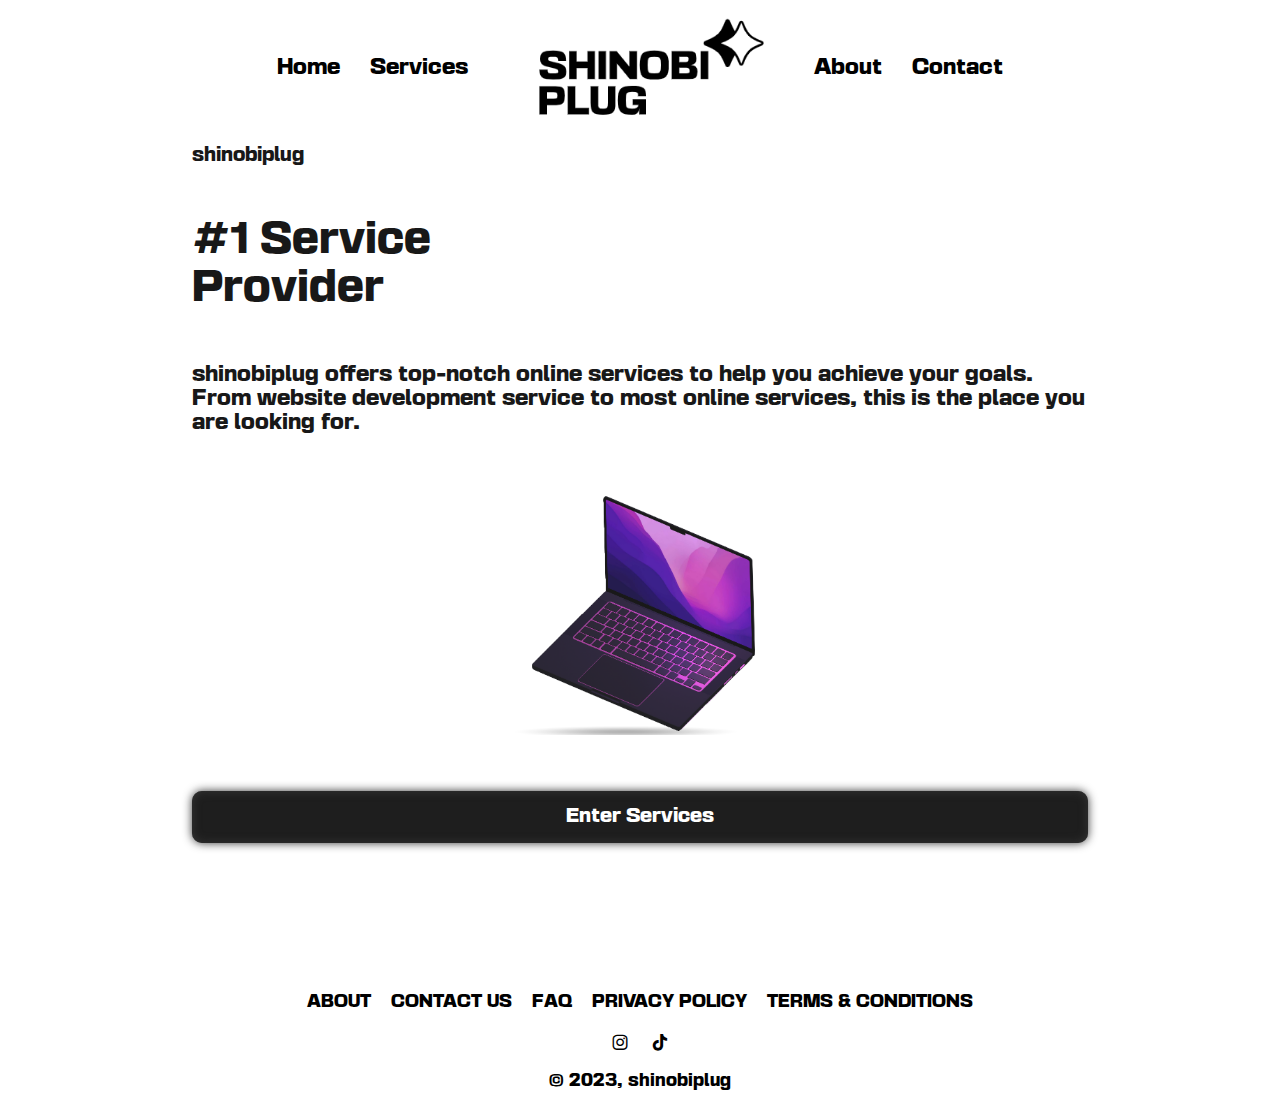
==== index.html @ 24d2e48c "üpdate" ====
<!DOCTYPE html>
<html lang="en">
<head>
    <title>shinobiplug.com | The Best Plug For Edgy Websites</title>
    <meta charset="UTF-8">
    <meta http-equiv="X-UA-Compatible" content="IE=edge">
    <meta name="viewport" content="width=device-width, initial-scale=1.0">
    <meta name="description" content="Meet shinobiplug's team now and start creating aesthetically pleasing websites!">
    <link href="https://cdn.jsdelivr.net/npm/bootstrap@5.3.0-alpha3/dist/css/bootstrap.min.css" rel="stylesheet" integrity="sha384-KK94CHFLLe+nY2dmCWGMq91rCGa5gtU4mk92HdvYe+M/SXH301p5ILy+dN9+nJOZ" crossorigin="anonymous">
    <link rel="stylesheet" href="css/style.css" />
    <link rel="stylesheet" href="css/sidenav.css" />
    <link href='https://unpkg.com/boxicons@2.1.4/css/boxicons.min.css' rel='stylesheet'>
    <link rel="shortcut icon" href="assets/favicon/favicon-32x32.png" type="image/x-icon">
    <script defer src="js/main.js"></script>
    <style>* {font-family: 'basement';}</style>
</head>
<body>

<!-- 

        
      _     _             _     _       _              
  ___| |__ (_)_ __   ___ | |__ (_)_ __ | |_   _  __ _  
 / __| '_ \| | '_ \ / _ \| '_ \| | '_ \| | | | |/ _` | 
 \__ \ | | | | | | | (_) | |_) | | |_) | | |_| | (_| | 
 |___/_| |_|_|_| |_|\___/|_.__/|_| .__/|_|\__,_|\__, | 
                                 |_|            |___/  


-->

    <header>
        <nav>
            <ul>
                <li>
                    <a href="index.html">Home</a>
                </li>
                <li>
                    <a href="services.html">Services</a>
                </li>

                <img src="./assets/logos/pngs/shinobiplug-white.png" alt="" class="brandlogo">

                <li>
                    <a href="about.html">About</a>
                </li>
                <li>
                    <a href="contact.html">Contact</a>
                </li>
            </ul>
        </nav>
    </header>

    <div class="mobile">
        <span class="hamburger" onclick="openNav()">&#9776;</span>
        <img src="./assets/logos/pngs/shinobiplug-white.png" alt="" class="mobile-brandlogo">
        <div id="mySidenav" class="sidenav">
          <a class="closebtn" style="cursor: pointer" onclick="closeNav()">&times;</a>
          <a href="index.html">Home</a>
          <a href="services.html">Services</a>
          <a href="about.html">About</a>
          <a href="contact.html">Contact</a>
        </div>
    </div>

    <div class="home-layout">
        <div class="home-item">
            <div class="home-title">shinobiplug</div>
            <h1 class="home-heading">#1 Service <br /> Provider</h1>
            <p class="home-text">shinobiplug offers top-notch online services to help you
                achieve your goals. From website development service to most online services, 
                this is the place you are looking for.
            </p>
        </div>
        <div class="home-item home-floating mobile-disabled">
            <img src="./assets/images/macbook.png" alt="" class="image-resize" style="object-fit: contain;" />
        </div>
        <a class="homelink" href="services.html">Enter Services</a>
     </div>

     <footer>
        <div class="footer-links">
            <a href="about.html">ABOUT</a>
            <a href="contact.html">CONTACT US</a>
            <a href="#">FAQ</a>
            <a href="#">PRIVACY POLICY</a>
            <a href="#">TERMS & CONDITIONS</a>
        </div>

        <div class="footer-socials">
            <i class='bx bxl-instagram' onclick="openIG()"></i>
            <i class='bx bxl-tiktok' onclick="openTikTok()"></i>
        </div>

        <div class="footer-rights">
            © 2023, shinobiplug
        </div>

        <br>
    </footer>

    <script>
    function clicked() {
        var xhr = new XMLHttpRequest();
        xhr.open("GET", "https://api.countapi.xyz/hit/shinobiplug");
        xhr.responseType = "json";
        xhr.onload = function() {
            console.log(`This Website has been visited ${this.response.value} times!`);
        }
        xhr.send();
    }
    clicked();
    </script>
</body>
</html>
---- css/style.css ----
@font-face {
    font-family: 'basement';
    src: url(../fonts/basement.otf);
}

:root {
    --black-alternative: #24252a; 
    --black: black;
    --white: white;
    --green: rgb(0, 222, 0);
}

.helper {
    border: 2px solid blue
}

* {
    box-sizing: border-box;
    margin: 0;
    padding: 0;
}

a {
    text-decoration: none;
    color: var(--black);
}

li {
    list-style: none;
}

button {
    font-family: 'basement';
}

html {
    font-family: 'basement';
    font-size: 20px;
}

html::-webkit-scrollbar {
    width: 0.5rem;
}

html::-webkit-scrollbar-track {
    background: var(--black-alternative);
}

html::-webkit-scrollbar-thumb {
    background: var(--white);
    border-radius: 5rem;
}

body {
    width: 100%;
    height: 100vh;
}

.bg {
    width: 100vw;
    height: 100vh;
    object-fit: cover;
    position: fixed;
    left: 0;
    right: 0;
    top: 0;
    bottom: 0;
    z-index: -1;
}

header {
    width: 100%;
    height: 15vh;

    display: flex;
    justify-content: center;
    align-items: center;
}

@media all and (max-width: 768px) {
    header {
        display: none;
    }
}

header nav ul {
    display: flex;
    align-items: center;
    gap: 30px;
}

.brandlogo {
    height: 15vh;
}

.mobile-brandlogo {
    width: 100%;
    height: 15vh;
    object-fit: contain;
}

.homelink {
    padding: 15px 30px;
    font-size: 18px;
    outline: none;
    border: none;
    border-radius: 10px;
    transition: 0.5s;
    background: #1e1e1e;
    color: white;
    box-shadow: 0 0 10px #363636, inset 0 0 10px #363636;
    cursor: pointer;
  
    display: flex;
    justify-content: center;
    align-items: center;
  }
  
  .homelink:hover {
    animation: a 0.5s 1 linear;
  }
  
  @keyframes a {
    0% {
      transform: scale(0.7, 1.3);
    }
  
    25% {
      transform: scale(1.3, 0.7);
    }
  
    50% {
      transform: scale(0.7, 1.3);
    }
  
    75% {
      transform: scale(1.3, 0.7);
    }
  
    100% {
      transform: scale(1, 1);
    }
  }
  
  .home-layout {
  display: grid;
  grid-template-columns: repeat(2, 1fr);
  grid-auto-flow: auto;
  gap: 50px;
  margin: 0 auto;
  width: 70%;
  margin-top: 60px;
  }
  
  @media screen and (max-width: 1280px) {
  .home-layout {
      grid-template-columns: 1fr;
      margin-top: 10px;
  }
  }
  
  .home-floating {
  width: 100%;
  height: max-content;
  transform: translatey(0px);
  animation: shinobiwave 6s ease-in-out infinite;
  }
  
  @keyframes shinobiwave {
  0% {
  transform: translatey(0px);
  }
  50% {
  transform: translatey(+50px);
  }
  100% {
  transform: translatey(0px);
  }
  }
  
  .home-item {
  background-color: transparent;
  opacity: 0.9;
  height: max-content;
  border-radius: 20px;
  }
  
  .home-image {
  width: 100%;
  height: 150px;
  object-fit: contain;
  }
  
  .home-title {
  display: flex;
  justify-content: flex-start;
  align-items: center;
  
  color: var(--black);
  font-size: 18px;
  }
  
  .home-description {
  width: 100%;
  text-align: left;
  color: var(--black);
  font-size: 18px;
  }
  
  .home-placeholder {
  display: flex;
  justify-content: flex-start;
  align-items: center;
  
  color: var(--black);
  gap: 50px;
  }
  
  .home-placeholder span {
  color: var(--black);
  font-size: 18px;
  }
  
  .home-placeholder button {
  background: #FBCA1F;
  padding: 0.6em 1.3em;
  font-weight: 900;
  font-size: 18px;
  border: 3px solid black;
  border-radius: 0.4em;
  box-shadow: 0.1em 0.1em;
  cursor: pointer;
  }
  
  .home-placeholder button:hover {
  transform: translate(-0.05em, -0.05em);
  box-shadow: 0.15em 0.15em;
  }
  
  .home-placeholder button:active {
  transform: translate(0.05em, 0.05em);
  box-shadow: 0.05em 0.05em;
  }
  
  .image-resize {
  height: 250px;
  width: 100%;
  }
  
  @media all and (max-width: 768px) {
  .mobile-disabled {
    display: none;
  }
  }

.home-heading {
    margin-top: 50px;
}

.home-text {
    margin-top: 50px;
}

.footer-links{
    margin-top: 150px;
    display: flex;
    justify-content: center;
    align-items: center;
    gap: 20px;
    font-size: 16px;
}

@media all and (max-width: 768px) {
    .footer-links {
        display: flex;
        flex-direction: column;
        gap: 10px;
        margin-top: 50px;
    }
}

.footer-links a {
    color: var(--black);
}

.footer-socials {
    margin-top: 20px;
    display: flex;
    justify-content: center;
    align-items: center;
    gap: 20px;
    font-size: 20px;
}

.footer-socials i {
    color: var(--black);
    cursor: pointer;
}

.footer-rights {
    margin-top: 20px;
    display: flex;
    justify-content: center;
    align-items: center;
    gap: 20px;
    font-size: 16px;
}
---- css/sidenav.css ----
.mobile {
    display: none;
}

@media all and (max-width: 768px) {
    .mobile {
        display: flex;
    }
}

.hamburger {
    font-size: 30px; 
    cursor: pointer;

    position: absolute;
    top: 40px;
    left: 20px;
}

.sidenav {
    height: 100%;
    width: 0;
    position: fixed;
    z-index: 1;
    top: 0;
    left: 0;
    background-color: #111;
    overflow-x: hidden;
    transition: 0.5s;
    padding-top: 60px;
}
  
.sidenav a {
    padding: 8px 8px 8px 32px;
    text-decoration: none;
    font-size: 25px;
    color: #818181;
    display: block;
    transition: 0.3s;
}
  
.sidenav a:hover {
    color: #f1f1f1;
}

.sidenav .closebtn {
    position: absolute;
    top: 0;
    right: 25px;
    font-size: 36px;
    margin-left: 50px;
    cursor: pointer;
}
  
@media screen and (max-height: 450px) {
  .sidenav {padding-top: 15px;}
  .sidenav a {font-size: 18px;}
}

/* html */

/* 

<div class="mobile">
    <span class="hamburger" onclick="openNav()">&#9776;</span>
    <div id="mySidenav" class="sidenav">
      <a class="closebtn" style="cursor: pointer" onclick="closeNav()">&times;</a>
      <a href="#">About</a>
      <a href="#">Services</a>
      <a href="#">Clients</a>
      <a href="#">Contact</a>
    </div>
</div>
*/

/* js */

/* 
function openNav() {
    document.getElementById("mySidenav").style.width = "250px";
}
  
function closeNav() {
    document.getElementById("mySidenav").style.width = "0";
}
*/
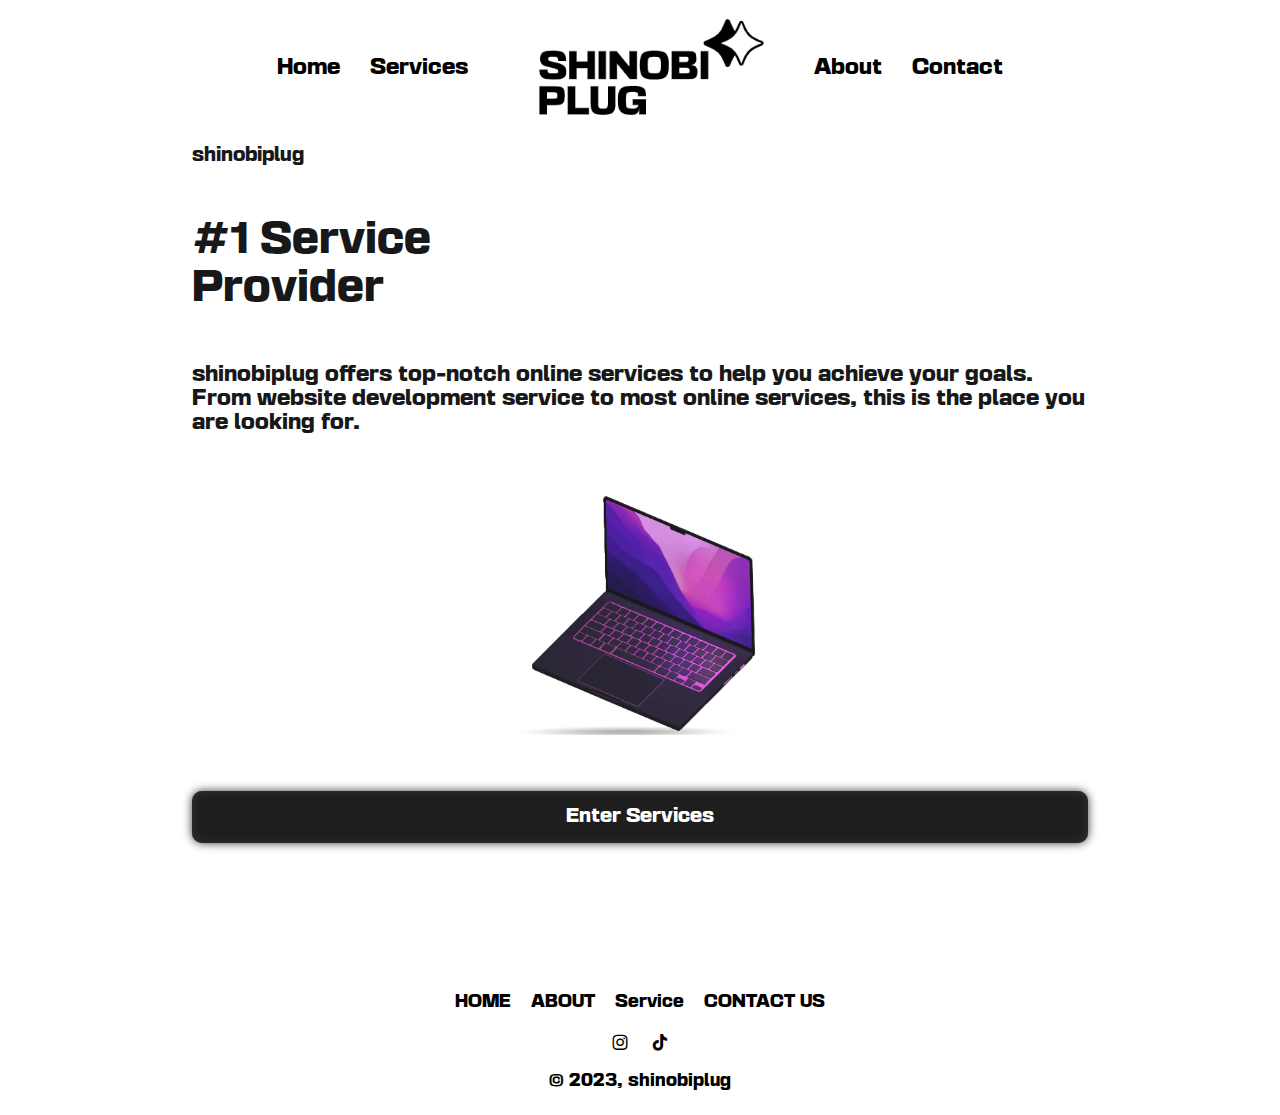
==== commit c8d1128b: "updated" ====
--- a/index.html
+++ b/index.html
@@ -80,11 +80,10 @@
 
      <footer>
         <div class="footer-links">
+            <a href="index.html">HOME</a>
             <a href="about.html">ABOUT</a>
+            <a href="services.html">Service</a>
             <a href="contact.html">CONTACT US</a>
-            <a href="#">FAQ</a>
-            <a href="#">PRIVACY POLICY</a>
-            <a href="#">TERMS & CONDITIONS</a>
         </div>
 
         <div class="footer-socials">
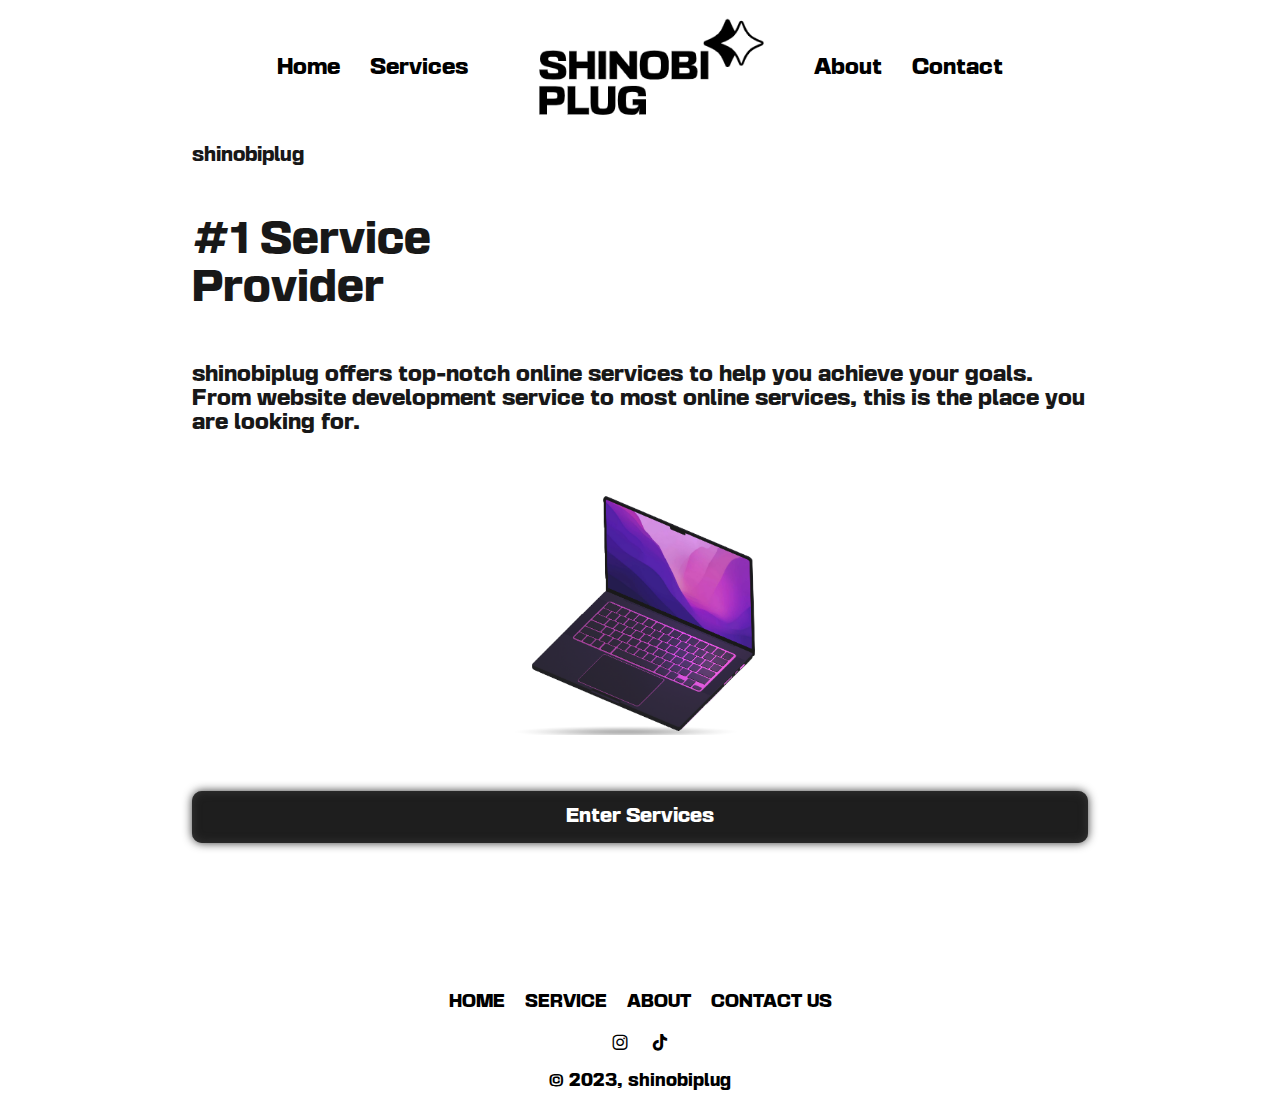
==== commit 1c676cf7: "update" ====
--- a/index.html
+++ b/index.html
@@ -81,8 +81,8 @@
      <footer>
         <div class="footer-links">
             <a href="index.html">HOME</a>
+            <a href="services.html">SERVICE</a>
             <a href="about.html">ABOUT</a>
-            <a href="services.html">Service</a>
             <a href="contact.html">CONTACT US</a>
         </div>
 
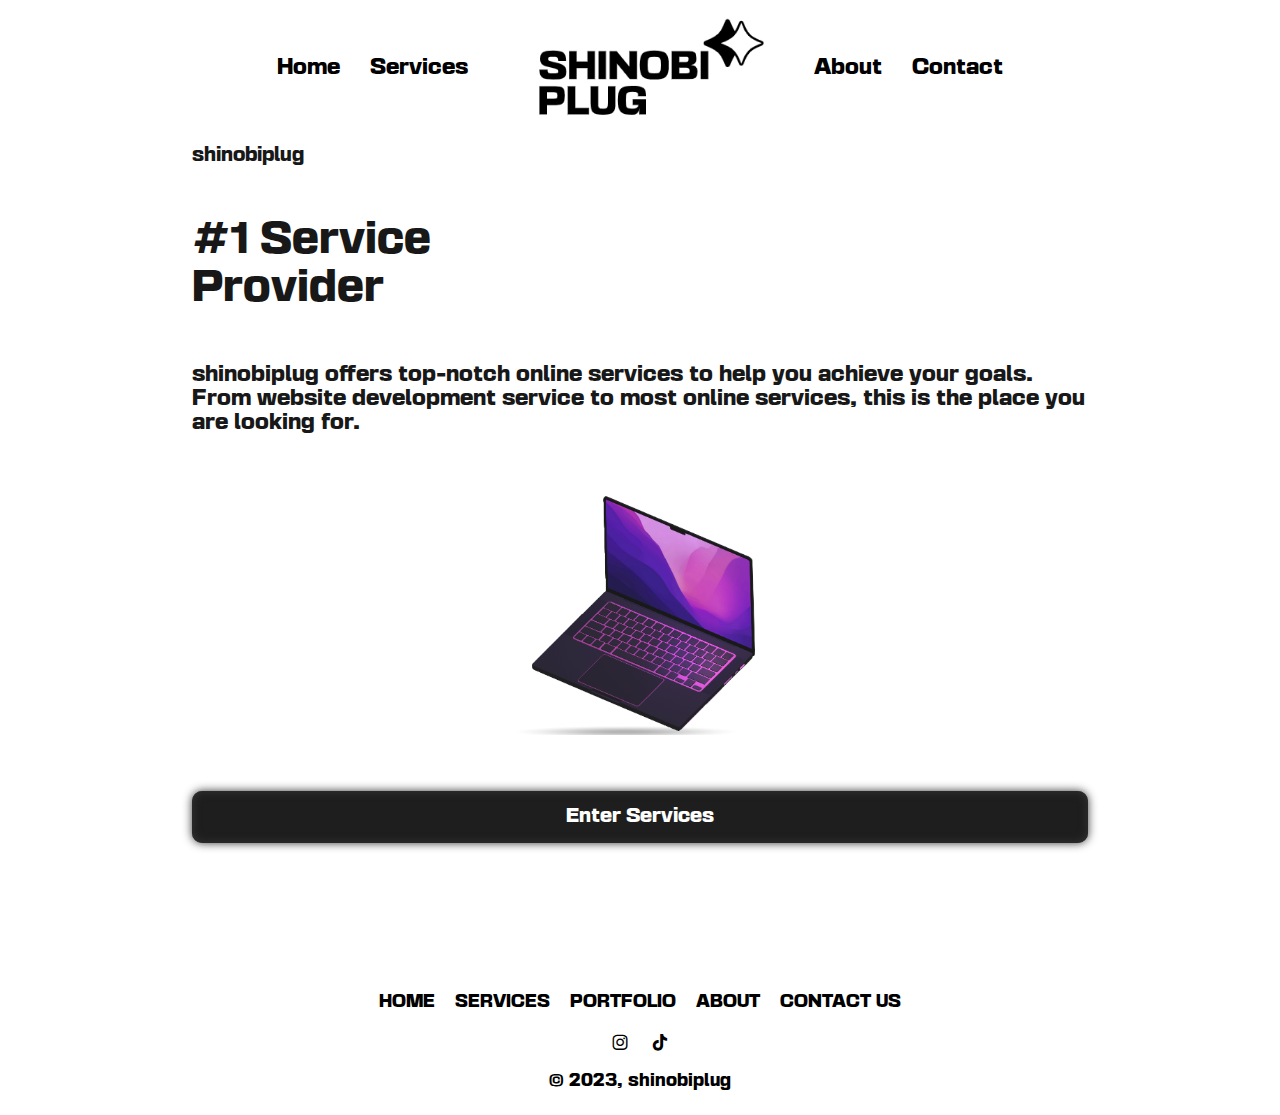
==== commit 3c607967: "update" ====
--- a/index.html
+++ b/index.html
@@ -39,7 +39,7 @@
                     <a href="services.html">Services</a>
                 </li>
 
-                <img src="./assets/logos/pngs/shinobiplug-white.png" alt="" class="brandlogo">
+                <img src="./assets/logos/pngs/shinobiplug-white.png" alt="" class="brandlogo" />
 
                 <li>
                     <a href="about.html">About</a>
@@ -53,7 +53,7 @@
 
     <div class="mobile">
         <span class="hamburger" onclick="openNav()">&#9776;</span>
-        <img src="./assets/logos/pngs/shinobiplug-white.png" alt="" class="mobile-brandlogo">
+        <img src="./assets/logos/pngs/shinobiplug-white.png" alt="" class="mobile-brandlogo" />
         <div id="mySidenav" class="sidenav">
           <a class="closebtn" style="cursor: pointer" onclick="closeNav()">&times;</a>
           <a href="index.html">Home</a>
@@ -81,7 +81,8 @@
      <footer>
         <div class="footer-links">
             <a href="index.html">HOME</a>
-            <a href="services.html">SERVICE</a>
+            <a href="services.html">SERVICES</a>
+            <a href="portfolio.html">PORTFOLIO</a>
             <a href="about.html">ABOUT</a>
             <a href="contact.html">CONTACT US</a>
         </div>
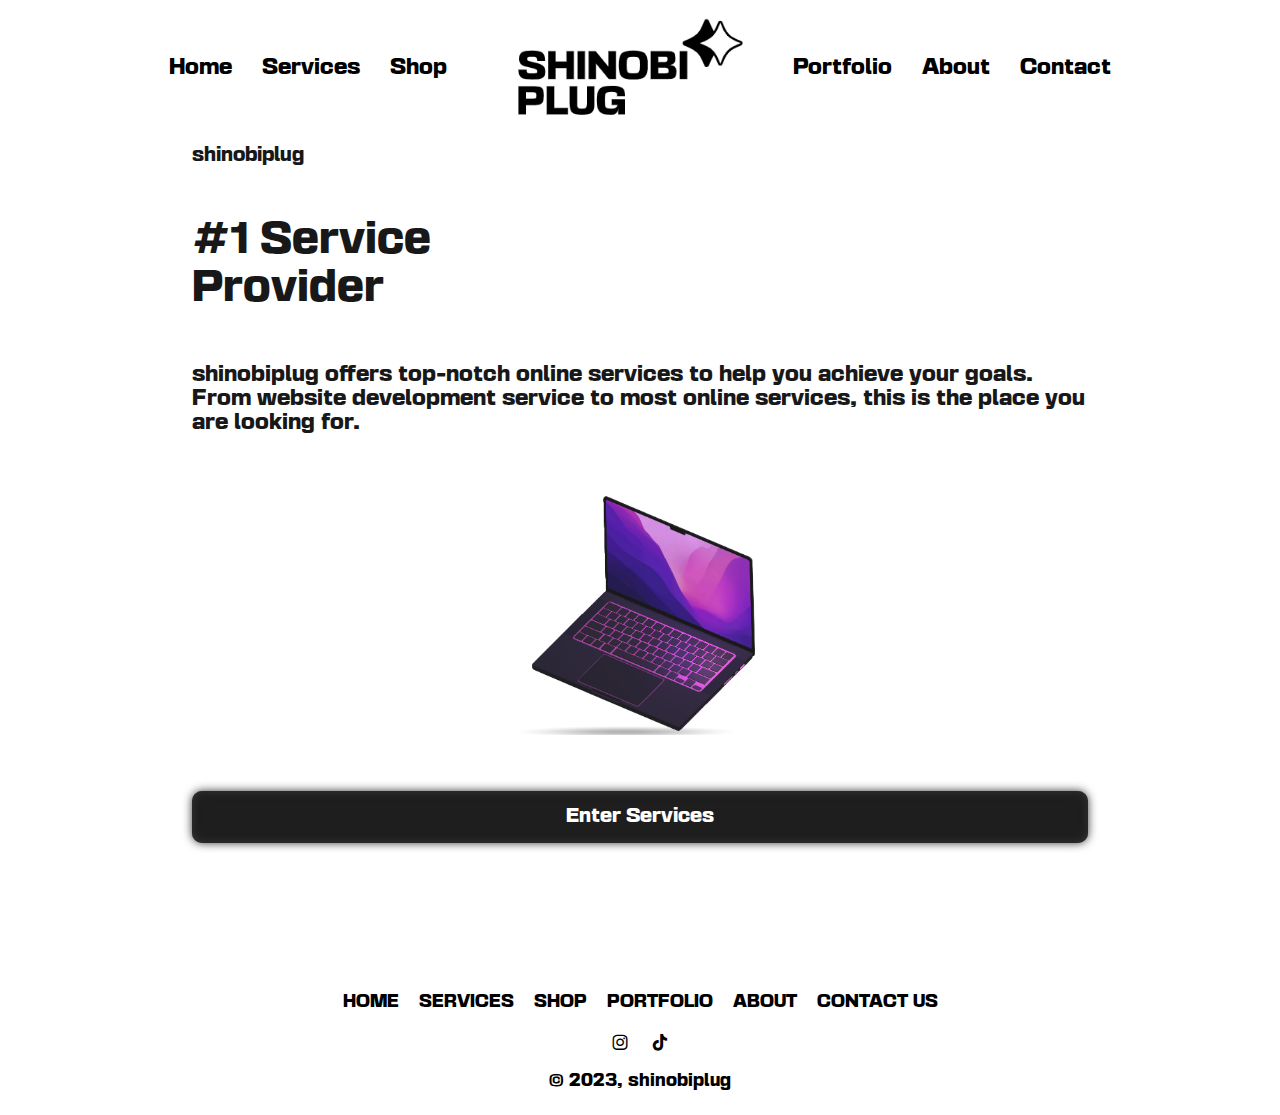
==== commit 4ac1403b: "update" ====
--- a/index.html
+++ b/index.html
@@ -38,9 +38,15 @@
                 <li>
                     <a href="services.html">Services</a>
                 </li>
+                <li>
+                    <a href="shop.html">Shop</a>
+                </li>
 
                 <img src="./assets/logos/pngs/shinobiplug-white.png" alt="" class="brandlogo" />
-
+                
+                <li>
+                    <a href="portfolio.html">Portfolio</a>
+                </li>
                 <li>
                     <a href="about.html">About</a>
                 </li>
@@ -58,6 +64,8 @@
           <a class="closebtn" style="cursor: pointer" onclick="closeNav()">&times;</a>
           <a href="index.html">Home</a>
           <a href="services.html">Services</a>
+          <a href="shop.html">Shop</a>
+          <a href="portfolio.html">Portfolio</a>
           <a href="about.html">About</a>
           <a href="contact.html">Contact</a>
         </div>
@@ -82,6 +90,7 @@
         <div class="footer-links">
             <a href="index.html">HOME</a>
             <a href="services.html">SERVICES</a>
+            <a href="shop.html">SHOP</a>
             <a href="portfolio.html">PORTFOLIO</a>
             <a href="about.html">ABOUT</a>
             <a href="contact.html">CONTACT US</a>
--- a/css/style.css
+++ b/css/style.css
@@ -261,6 +261,78 @@
     margin-top: 50px;
 }
 
+.shop-layout {
+    display: grid;
+    grid-template-columns: repeat(2, 1fr);
+    grid-auto-flow: auto;
+    gap: 20px;
+    padding: 0 40px;
+    margin: 0 auto;
+    width: 100%;
+    margin-top: 10px;
+}
+
+@media screen and (max-width: 1280px) {
+    .shop-layout {
+        grid-template-columns: 1fr;
+        width: 100%;
+    }
+}
+
+.shop-item {
+    background-color: black;
+    opacity: 0.9;
+    height: max-content;
+    border-radius: 20px;
+}
+
+.shop-image {
+    width: 100%;
+    height: 450px;
+    object-fit: contain;
+}
+
+.shop-title {
+    display: flex;
+    justify-content: center;
+    align-items: center;
+
+    color: var(--white);
+    font-size: 18px;
+    margin: 10px auto;
+}
+
+.shop-description {
+    width: 100%;
+    text-align: left;
+    color: var(--black);
+    font-size: 18px;
+    padding-left: 20px;
+}
+
+.shop-placeholder-one{
+    display: flex;
+    justify-content: space-around;
+    align-items: center;
+
+    color: var(--white);
+    margin: 20px auto;
+    background-color: transparent;
+}
+
+.shop-placeholder-one span {
+    color: var(--white);
+    font-size: 18px;
+}
+
+.shop-placeholder-one button {
+    background-color: transparent;
+    border: none;
+    color: var(--white);
+    font-size: 18px;
+    cursor: pointer;
+}
+
 .footer-links{
     margin-top: 150px;
     display: flex;
